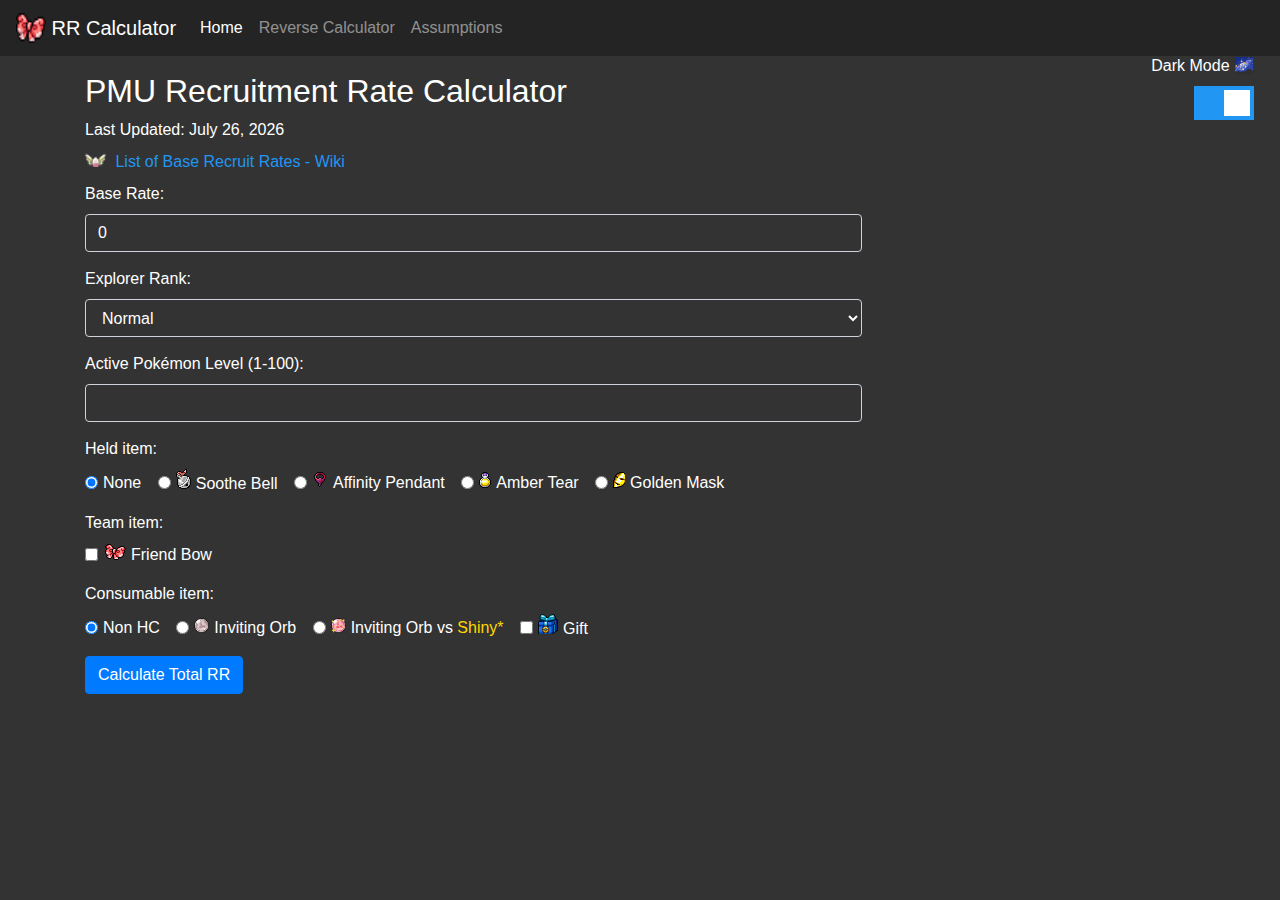
==== index.html @ 6702c9f1 "shiny label with asterick woo" ====
<!DOCTYPE html>
<html lang="en">

<head>
    <meta charset="UTF-8">
    <meta name="viewport" content="width=device-width, initial-scale=1.0">
    <link href="https://maxcdn.bootstrapcdn.com/bootstrap/4.5.2/css/bootstrap.min.css" rel="stylesheet">
    <link rel="stylesheet" href="styles.css">
    <link rel="icon" href="./fb.ico">
    <title>PMU RR Calculator</title>
</head>

<body class="dark-mode">
    <nav class="navbar navbar-expand-lg navbar-dark bg-dark">
        <a class="navbar-brand" href="#">
            <img src="./assets/img/fb.png" width="30" height="30" class="d-inline-block align-top" alt="">
            RR Calculator</a>
        <button class="navbar-toggler" type="button" data-toggle="collapse" data-target="#navbarNavAltMarkup"
            aria-controls="navbarNavAltMarkup" aria-expanded="false" aria-label="Toggle navigation">
            <span class="navbar-toggler-icon"></span>
        </button>
        <div class="collapse navbar-collapse" id="navbarNavAltMarkup">
            <div class="navbar-nav">
                <a class="nav-item nav-link active" href="#">Home <span class="sr-only">(current)</span></a>
                <a class="nav-item nav-link" href="#">Reverse Calculator</a>
                <a class="nav-item nav-link" href="#">Assumptions</a>
            </div>
        </div>
    </nav>
    <div class="container mt-3">
        <h2>PMU Recruitment Rate Calculator</h2>
        <div id="lastUpdated"></div>

        <div class="mt-1 mb-2 mx-3 top-right-container">
            <div class="switch-label">
                <label>Dark Mode 🌌</label>
            </div>
            <label class="switch">
                <!-- Checked to start in dark mode -->
                <input type="checkbox" id="darkModeSwitch" checked>
                <span class="slider"></span>
            </label>
        </div>

        <div class="my-2">
            <span class="sprite pmuwiki"></span>
            <a href="https://pokemonmysteryuniverse.fandom.com/wiki/Recruitable_Pok%C3%A9mon#List_of_Recruitable_Pok%C3%A9mon"
                target="_blank">List of Base Recruit Rates - Wiki</a>
        </div>

        <form id="rrForm" class="mt-2">
            <!-- Base Rate input -->
            <div class="form-group">
                <label for="baseRR">Base Rate:</label>
                <input type="number" class="form-control" id="baseRR" name="baseRR" step="0.01" value="0">
            </div>

            <!-- Explorer Rank input -->
            <div class="form-group">
                <label for="explorerRank">Explorer Rank:</label>
                <select class="form-control" id="explorerRank" name="explorerRank">
                    <option value="normal">Normal</option>
                    <option value="bronze">Bronze</option>
                    <option value="silver">Silver</option>
                    <option value="gold">Gold</option>
                    <option value="diamond">Diamond</option>
                    <option value="super">Super</option>
                    <option value="ultra">Ultra</option>
                    <option value="hyper">Hyper</option>
                    <option value="master">Master</option>
                    <option value="master-star">Master*</option>
                    <option value="master-double-star">Master**</option>
                    <option value="master-triple-star">Master***</option>
                    <option value="guildmaster">Guildmaster</option>
                </select>
            </div>

            <!-- Active mon Level input -->
            <div class="form-group">
                <label for="level">Active Pokémon Level (1-100):</label>
                <input type="number" class="form-control" id="level" name="level" min="1" max="100">
            </div>

            <!-- Held item -->
            <div class="form-group">
                <label>Held item:</label><br>
                <div class="form-check form-check-inline">
                    <input class="form-check-input" type="radio" name="heldItem" id="noheld" value="noheld" checked>
                    <label class="form-check-label" for="noheld">
                        <span class="sprite noheld"></span>None
                    </label>
                </div>
                <div class="form-check form-check-inline">
                    <input class="form-check-input" type="radio" name="heldItem" id="soothe" value="soothe">
                    <label class="form-check-label" for="soothe">
                        <span class="sprite soothe"></span>Soothe Bell
                    </label>
                </div>
                <div class="form-check form-check-inline">
                    <input class="form-check-input" type="radio" name="heldItem" id="affinity" value="affinity">
                    <label class="form-check-label" for="affinity">
                        <span class="sprite affinity"></span>Affinity Pendant
                    </label>
                </div>
                <div class="form-check form-check-inline">
                    <input class="form-check-input" type="radio" name="heldItem" id="amber" value="amber">
                    <label class="form-check-label" for="amber">
                        <span class="sprite amber"></span>Amber Tear
                    </label>
                </div>
                <div class="form-check form-check-inline">
                    <input class="form-check-input" type="radio" name="heldItem" id="gm" value="gm">
                    <label class="form-check-label" for="gm">
                        <span class="sprite gm"></span>Golden Mask
                    </label>
                </div>
            </div>

            <!-- Team item -->
            <div class="form-group">
                <label>Team item:</label><br>
                <div class="form-check">
                    <input type="checkbox" class="form-check-input" id="fb" name="fb">
                    <label class="form-check-label" for="fb">
                        <span class="sprite fb"></span>Friend Bow</label>
                </div>
            </div>

            <!-- Consumable item -->
            <div class="form-group">
                <label>Consumable item:</label><br>
                <div class="form-check form-check-inline">
                    <input class="form-check-input" type="radio" name="inviting" id="nonhc" value="nonhc" checked>
                    <label class="form-check-label" for="nonhc">
                        <span class="sprite nonhc"></span>Non HC
                    </label>
                </div>
                <div class="form-check form-check-inline">
                    <input class="form-check-input" type="radio" name="inviting" id="invitingnormal"
                        value="invitingnormal">
                    <label class="form-check-label" for="invitingnormal">
                        <span class="sprite invitingnormal"></span>Inviting Orb
                    </label>
                </div>
                <div class="form-check form-check-inline">
                    <input class="form-check-input" type="radio" name="inviting" id="invitingshiny"
                        value="invitingshiny">
                    <label class="form-check-label" for="invitingshiny">
                        <span class="sprite invitingshiny"></span>Inviting Orb vs <span
                            style="color: gold;">Shiny*</span>
                    </label>
                </div>
                <div class="form-check form-check-inline">
                    <input type="checkbox" class="form-check-input" id="gift" name="gift">
                    <label class="form-check-label" for="gift">
                        <span class="sprite gift"></span>Gift</label>
                </div>
            </div>
            <button type="button" class="btn btn-primary" id="calculateButton">Calculate Total RR</button>
        </form>
        <div class="my-3">
            <div id="totalRR"></div>
        </div>
    </div>

    <script src="script.js"></script>
    <script src="https://code.jquery.com/jquery-3.5.1.slim.min.js"></script>
    <script src="https://cdn.jsdelivr.net/npm/@popperjs/core@2.5.3/dist/umd/popper.min.js"></script>
    <script src="https://maxcdn.bootstrapcdn.com/bootstrap/4.5.2/js/bootstrap.min.js"></script>
</body>

</html>
---- styles.css ----
/* styles.css */

h2 {
    margin-top: 0 !important;
}

.dark-mode a {
    color:#2196F3;
}
.form-group {
    margin-bottom: 15px;
}

.sprite.pmuwiki {
    display: inline-block;
    width: 21px;
    height: 16px;
    background-image: url('./assets/img/pmuwiki.png'); /*Path to sprite image*/
    background-size: cover;
    margin-right: 5px; /*Spacing between sprite and label*/
}

.sprite.soothe {
    display: inline-block;
    width: 15px;
    height: 20px;
    background-image: url('./assets/img/soothe.png');
    background-size: cover;
    margin-right: 5px;
}

.sprite.affinity {
    display: inline-block;
    width: 16px;
    height: 16px;
    background-image: url('./assets/img/affinity.png');
    background-size: cover;
    margin-right: 5px;
}

.sprite.amber {
    display: inline-block;
    width: 12px;
    height: 16px;
    background-image: url('./assets/img/amber.png');
    background-size: cover;
    margin-right: 5px;
}

.sprite.gm {
    display: inline-block;
    width: 12px;
    height: 16px;
    background-image: url('./assets/img/gm.png');
    background-size: cover;
    margin-right: 5px;
}

.sprite.fb {
    display: inline-block;
    width: 21px;
    height: 16px;
    background-image: url('./assets/img/fb.png');
    background-size: cover;
    margin-right: 5px;
}

.sprite.invitingnormal {
    display: inline-block;
    width: 15px;
    height: 15px;
    background-image: url('./assets/img/invitingnormal.png');
    background-size: cover;
    margin-right: 5px;
}

.sprite.invitingshiny {
    display: inline-block;
    width: 15px;
    height: 15px;
    background-image: url('./assets/img/invitingshiny.png');
    background-size: cover;
    margin-right: 5px;
}

.sprite.gift {
    display: inline-block;
    width: 20px;
    height: 20px;
    background-image: url('./assets/img/gift.png');
    background-size: cover;
    margin-right: 5px;
}

.switch {
    position: relative;
    display: inline-block;
    width: 60px;
    height: 34px;
    margin-left: 10px;
}

.form-control {
    background-color: #fff; /* Background color for input fields and dropdowns in light mode */
    color: #333; /* Text color in light mode */
    width: 70%;
}

/* Styles for input fields and dropdowns in dark mode */

.top-right-container {
    position: absolute;
    top: 50px; /* Adjust the top distance as needed */
    right: 10px; /* Adjust the right distance as needed */
    display: flex;
    flex-direction: column;
    align-items: flex-end;
}
.dark-mode .form-control {
    background-color: #333; /* Background color for input fields and dropdowns in dark mode */
    color: #fff; /* Text color in dark mode */
    width: 70%;
}

body.dark-mode {
    background-color: #333;
    color: #fff;
}

.bg-dark{
    background-color: #242424 !important; /* For navbar */
}

.switch input { 
    opacity: 0;
    width: 0;
    height: 0;
}

.slider {
    position: absolute;
    cursor: pointer;
    top: 0;
    left: 0;
    right: 0;
    bottom: 0;
    background-color: #ccc;
    -webkit-transition: .4s;
    transition: .4s;
}

.slider:before {
    position: absolute;
    content: "";
    height: 26px;
    width: 26px;
    left: 4px;
    bottom: 4px;
    background-color: white;
    -webkit-transition: .4s;
    transition: .4s;
}

input:checked + .slider {
    background-color: #2196F3;
}

input:focus + .slider {
    box-shadow: 0 0 1px #2196F3;
}

input:checked + .slider:before {
    -webkit-transform: translateX(26px);
    -ms-transform: translateX(26px);
    transform: translateX(26px);
}
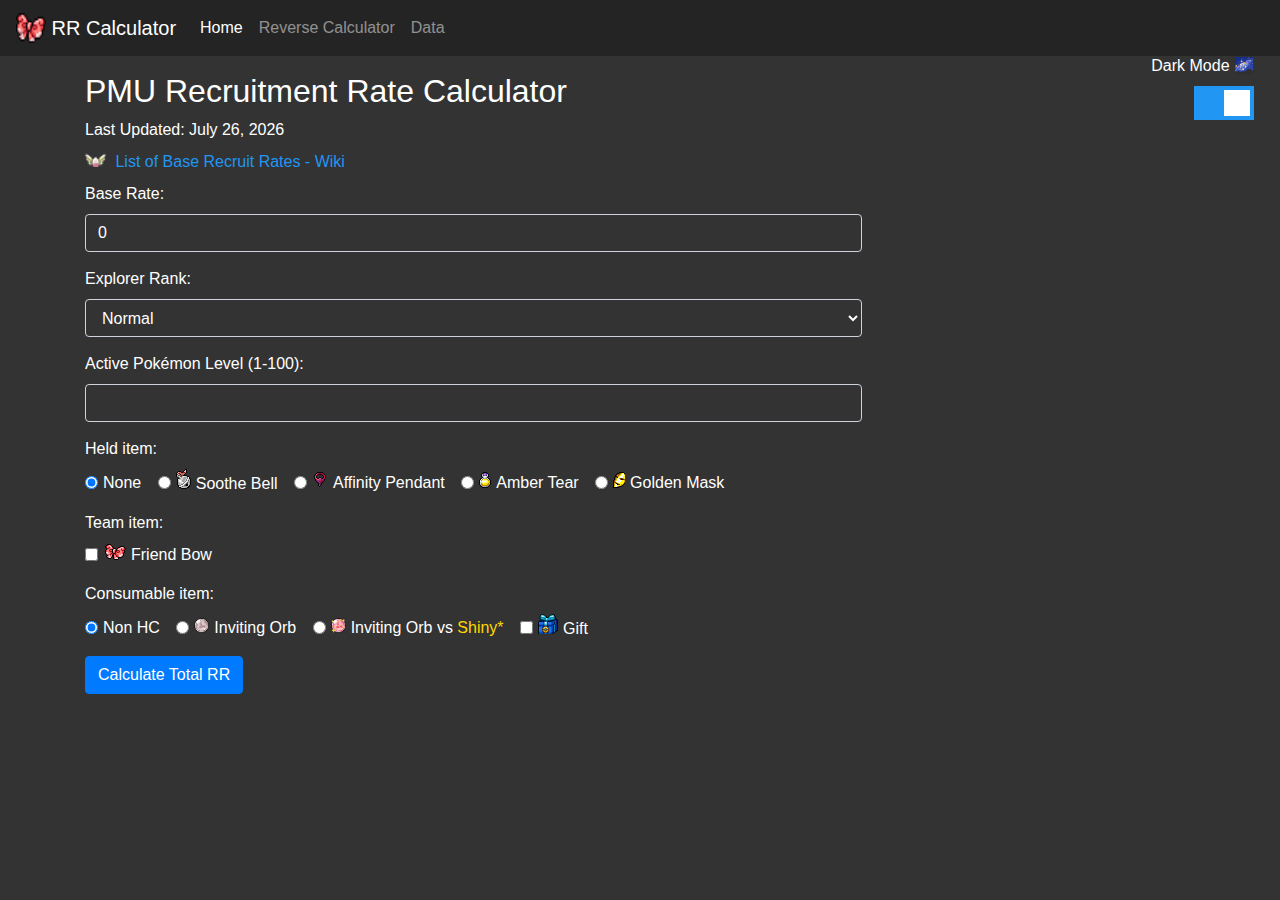
==== commit 0effc977: "restructred and some cdn to local" ====
--- a/index.html
+++ b/index.html
@@ -4,7 +4,7 @@
 <head>
     <meta charset="UTF-8">
     <meta name="viewport" content="width=device-width, initial-scale=1.0">
-    <link href="https://maxcdn.bootstrapcdn.com/bootstrap/4.5.2/css/bootstrap.min.css" rel="stylesheet">
+    <link href="./css/bootstrap.min.css" rel="stylesheet">
     <link rel="stylesheet" href="styles.css">
     <link rel="icon" href="./fb.ico">
     <title>PMU RR Calculator</title>
@@ -23,7 +23,7 @@
             <div class="navbar-nav">
                 <a class="nav-item nav-link active" href="#">Home <span class="sr-only">(current)</span></a>
                 <a class="nav-item nav-link" href="#">Reverse Calculator</a>
-                <a class="nav-item nav-link" href="#">Assumptions</a>
+                <a class="nav-item nav-link" href="#">Data</a>
             </div>
         </div>
     </nav>
@@ -166,7 +166,7 @@
     <script src="script.js"></script>
     <script src="https://code.jquery.com/jquery-3.5.1.slim.min.js"></script>
     <script src="https://cdn.jsdelivr.net/npm/@popperjs/core@2.5.3/dist/umd/popper.min.js"></script>
-    <script src="https://maxcdn.bootstrapcdn.com/bootstrap/4.5.2/js/bootstrap.min.js"></script>
+    <script src="./js/bootstrap.min.js"></script>
 </body>
 
 </html>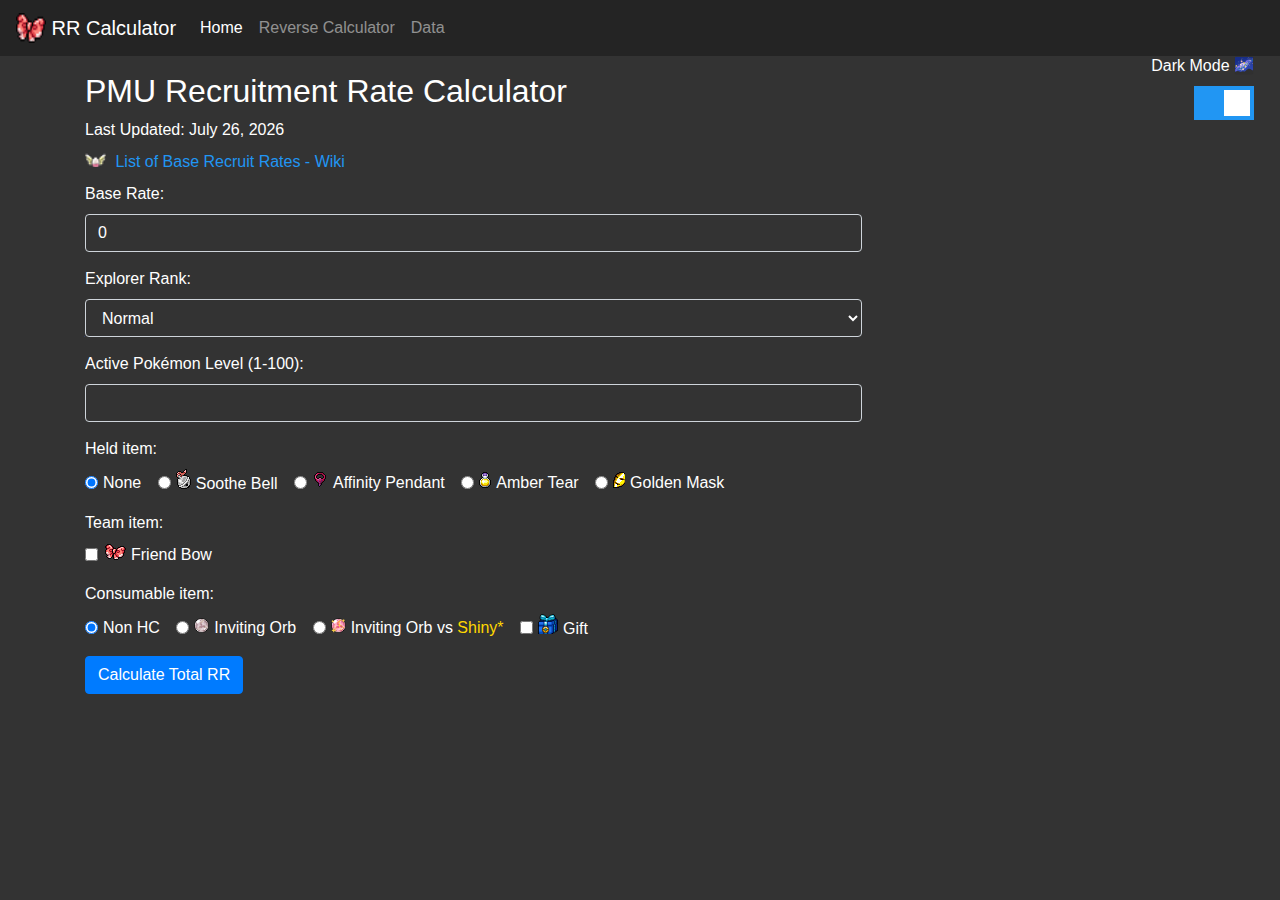
==== commit 81292d53: "Masked page links and extensions" ====
--- a/index.html
+++ b/index.html
@@ -22,7 +22,7 @@
         <div class="collapse navbar-collapse" id="navbarNavAltMarkup">
             <div class="navbar-nav">
                 <a class="nav-item nav-link active" href="#">Home <span class="sr-only">(current)</span></a>
-                <a class="nav-item nav-link" href="#">Reverse Calculator</a>
+                <a class="nav-item nav-link" href="./reverse">Reverse Calculator</a>
                 <a class="nav-item nav-link" href="#">Data</a>
             </div>
         </div>
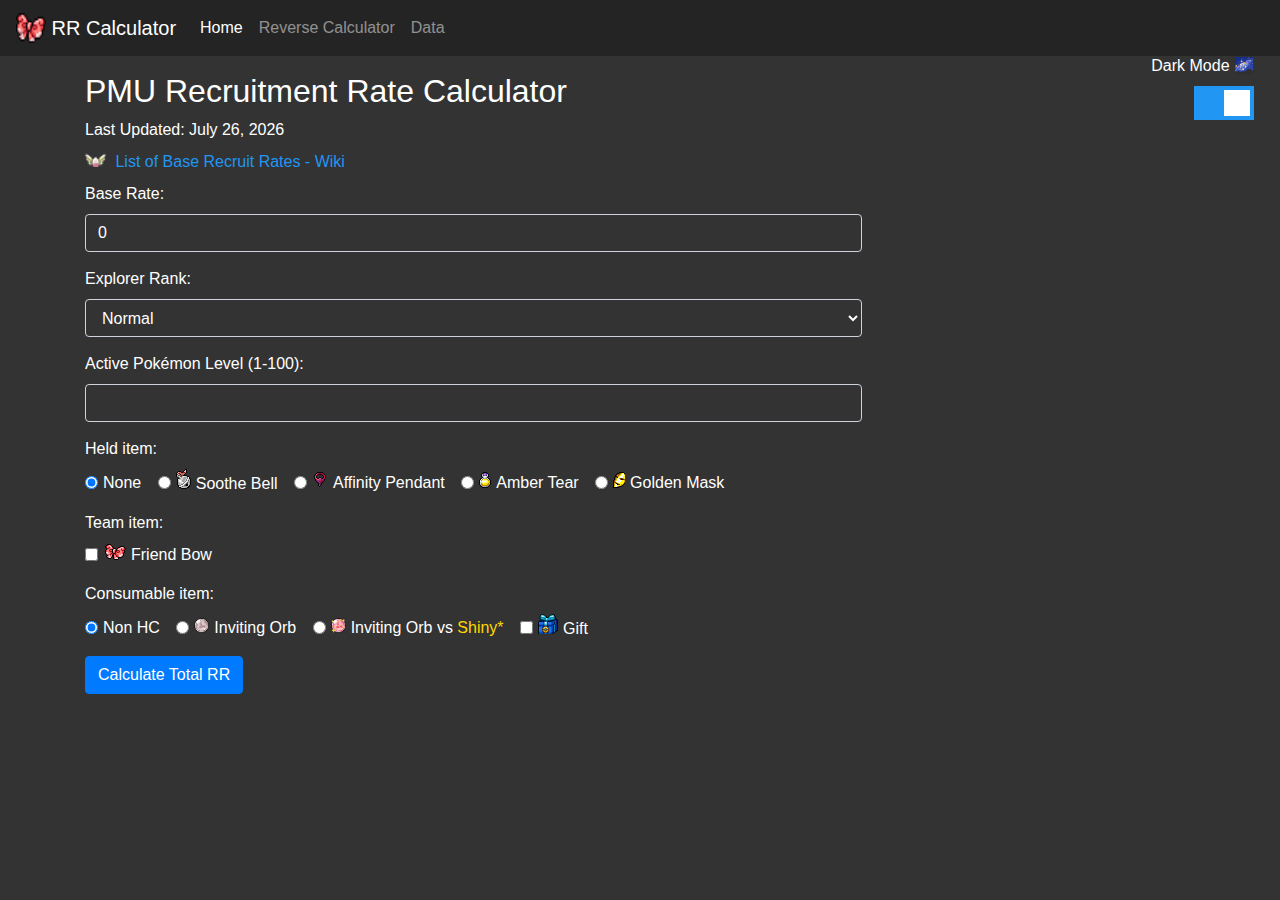
==== commit e6ecd738: "logo redirect to root" ====
--- a/index.html
+++ b/index.html
@@ -12,7 +12,7 @@
 
 <body class="dark-mode">
     <nav class="navbar navbar-expand-lg navbar-dark bg-dark">
-        <a class="navbar-brand" href="#">
+        <a class="navbar-brand" href="./">
             <img src="./assets/img/fb.png" width="30" height="30" class="d-inline-block align-top" alt="">
             RR Calculator</a>
         <button class="navbar-toggler" type="button" data-toggle="collapse" data-target="#navbarNavAltMarkup"
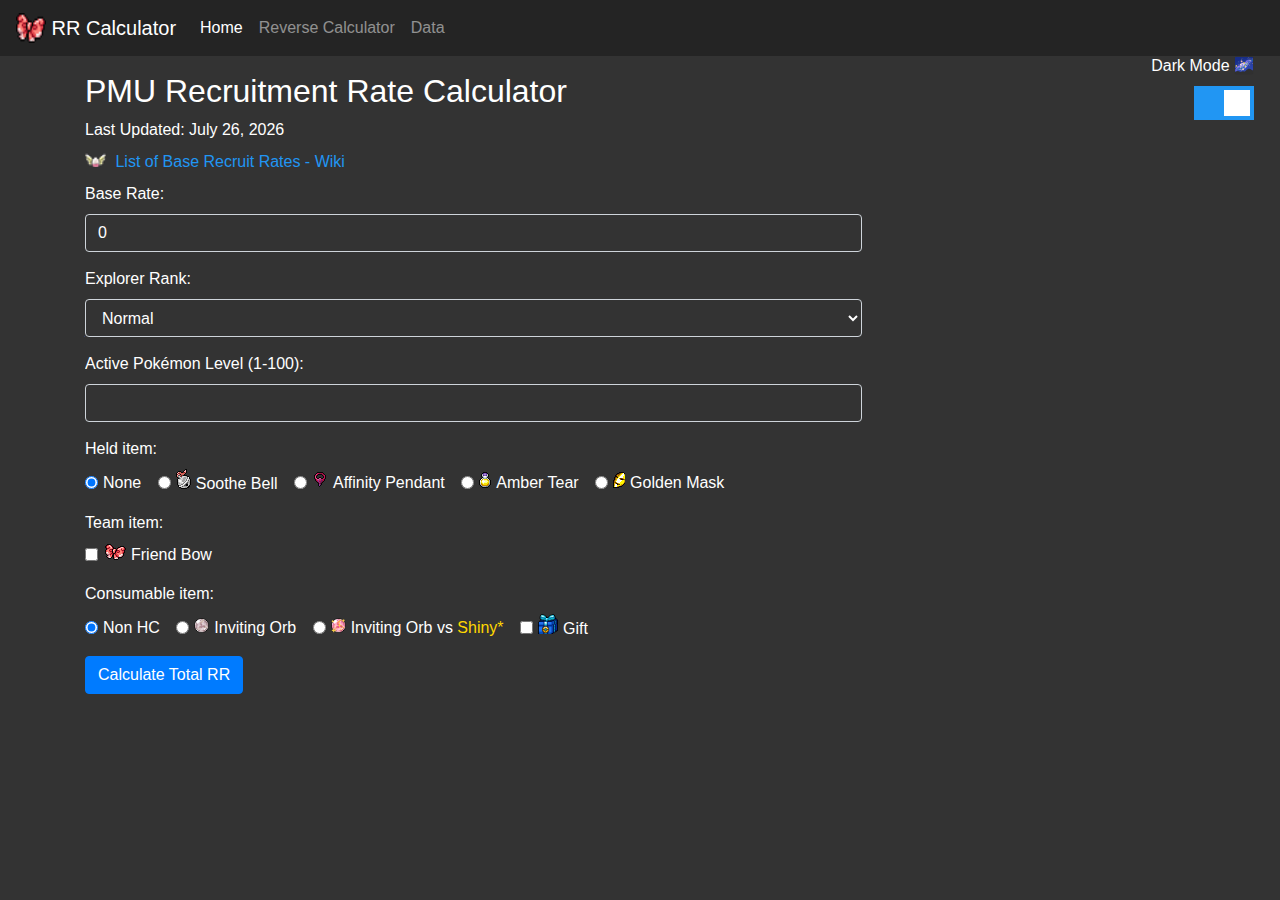
==== commit ea5b37a2: "Added data used page" ====
--- a/index.html
+++ b/index.html
@@ -23,7 +23,7 @@
             <div class="navbar-nav">
                 <a class="nav-item nav-link active" href="#">Home <span class="sr-only">(current)</span></a>
                 <a class="nav-item nav-link" href="./reverse">Reverse Calculator</a>
-                <a class="nav-item nav-link" href="#">Data</a>
+                <a class="nav-item nav-link" href="./data">Data</a>
             </div>
         </div>
     </nav>
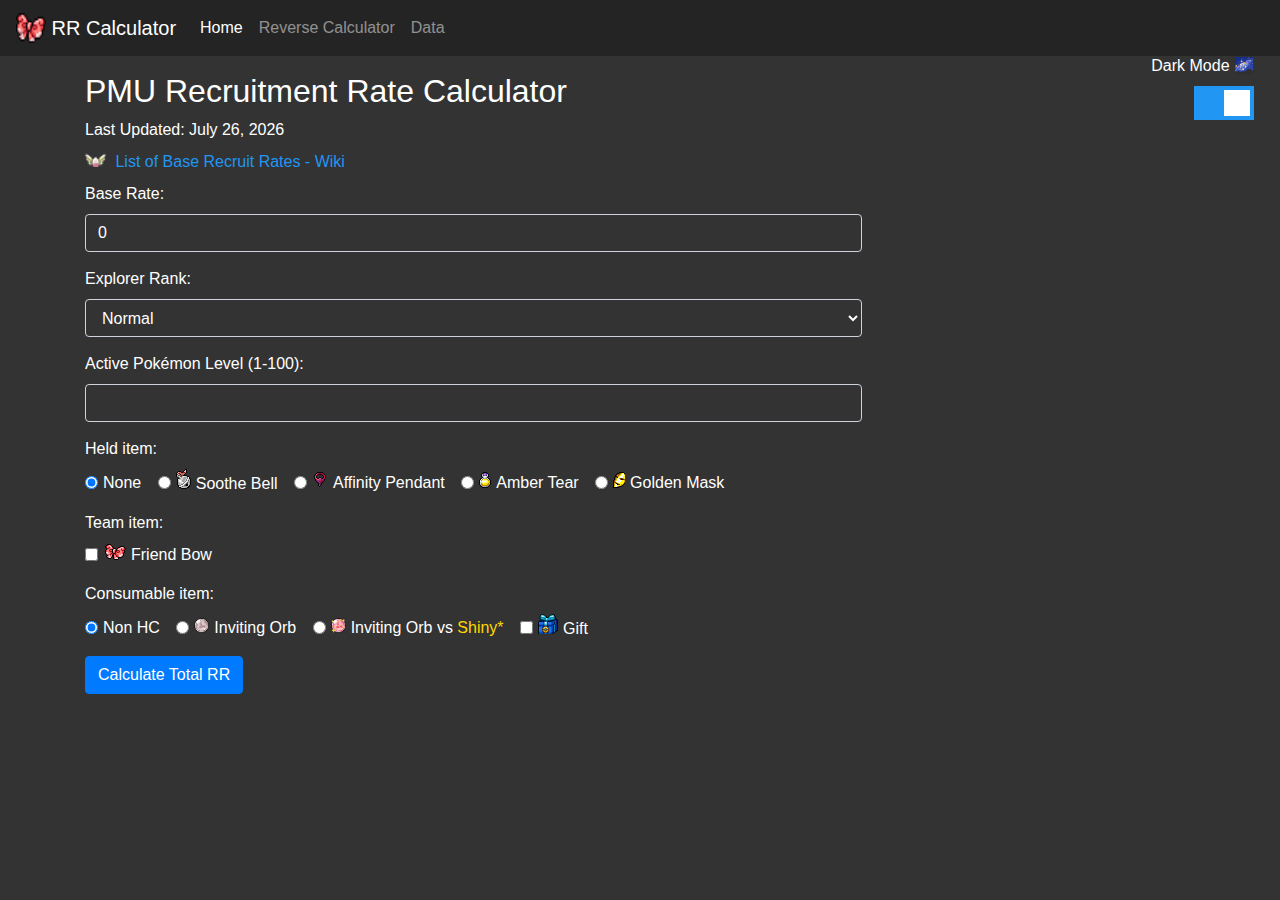
==== commit 6a3575db: "Made dev env links config for local" ====
--- a/index.html
+++ b/index.html
@@ -12,7 +12,7 @@
 
 <body class="dark-mode">
     <nav class="navbar navbar-expand-lg navbar-dark bg-dark">
-        <a class="navbar-brand" href="./">
+        <a class="navbar-brand" href="./index.html">
             <img src="./assets/img/fb.png" width="30" height="30" class="d-inline-block align-top" alt="">
             RR Calculator</a>
         <button class="navbar-toggler" type="button" data-toggle="collapse" data-target="#navbarNavAltMarkup"
@@ -22,8 +22,8 @@
         <div class="collapse navbar-collapse" id="navbarNavAltMarkup">
             <div class="navbar-nav">
                 <a class="nav-item nav-link active" href="#">Home <span class="sr-only">(current)</span></a>
-                <a class="nav-item nav-link" href="./reverse">Reverse Calculator</a>
-                <a class="nav-item nav-link" href="./data">Data</a>
+                <a class="nav-item nav-link" href="./reverse.html">Reverse Calculator</a>
+                <a class="nav-item nav-link" href="./data.html">Data</a>
             </div>
         </div>
     </nav>
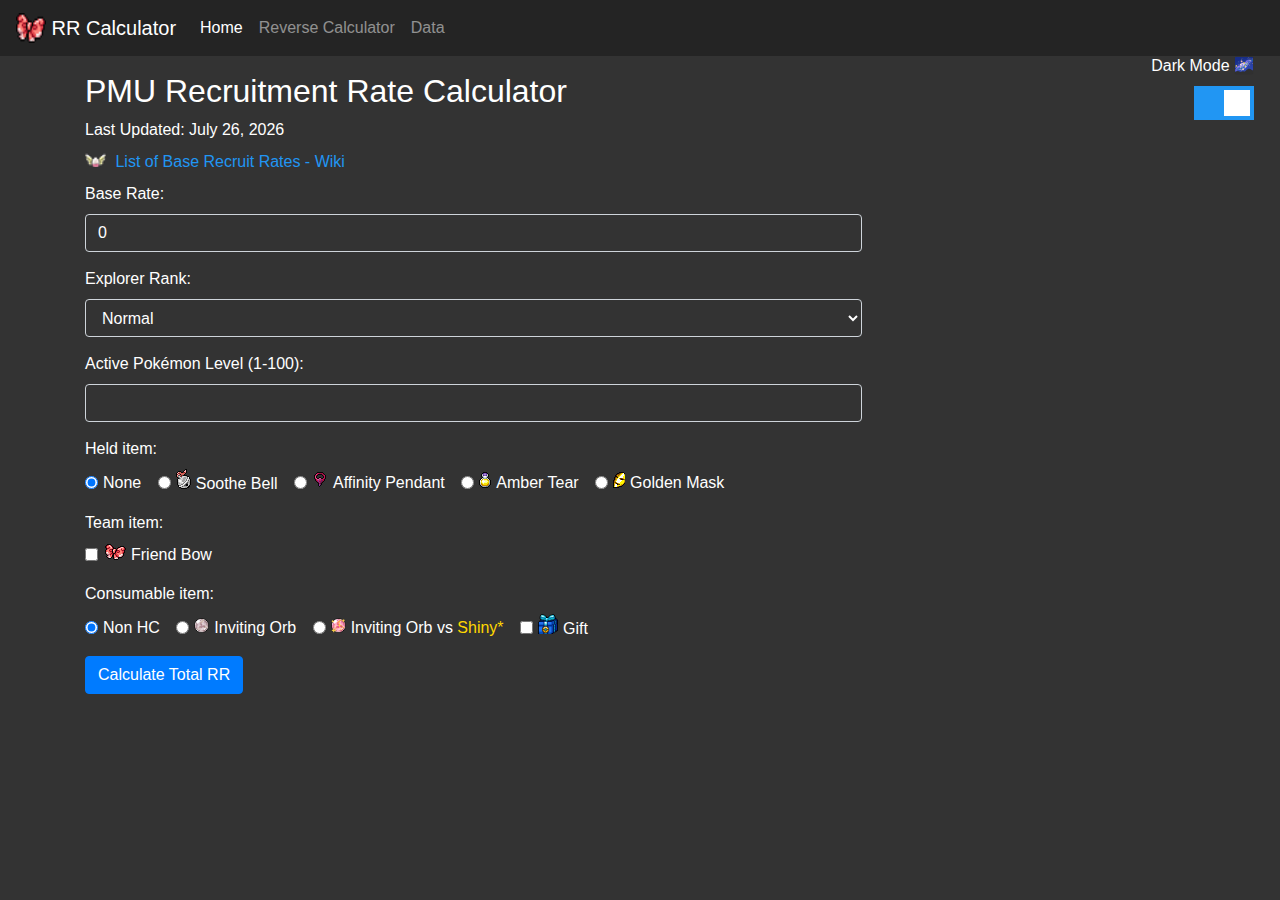
==== commit 17b7f9a9: "RR inputs changed to text instead of number for phone browser -ve support" ====
--- a/index.html
+++ b/index.html
@@ -52,7 +52,7 @@
             <!-- Base Rate input -->
             <div class="form-group">
                 <label for="baseRR">Base Rate:</label>
-                <input type="number" class="form-control" id="baseRR" name="baseRR" step="0.01" value="0">
+                <input type="text" class="form-control" id="baseRR" name="baseRR" step="0.01" value="0">
             </div>
 
             <!-- Explorer Rank input -->
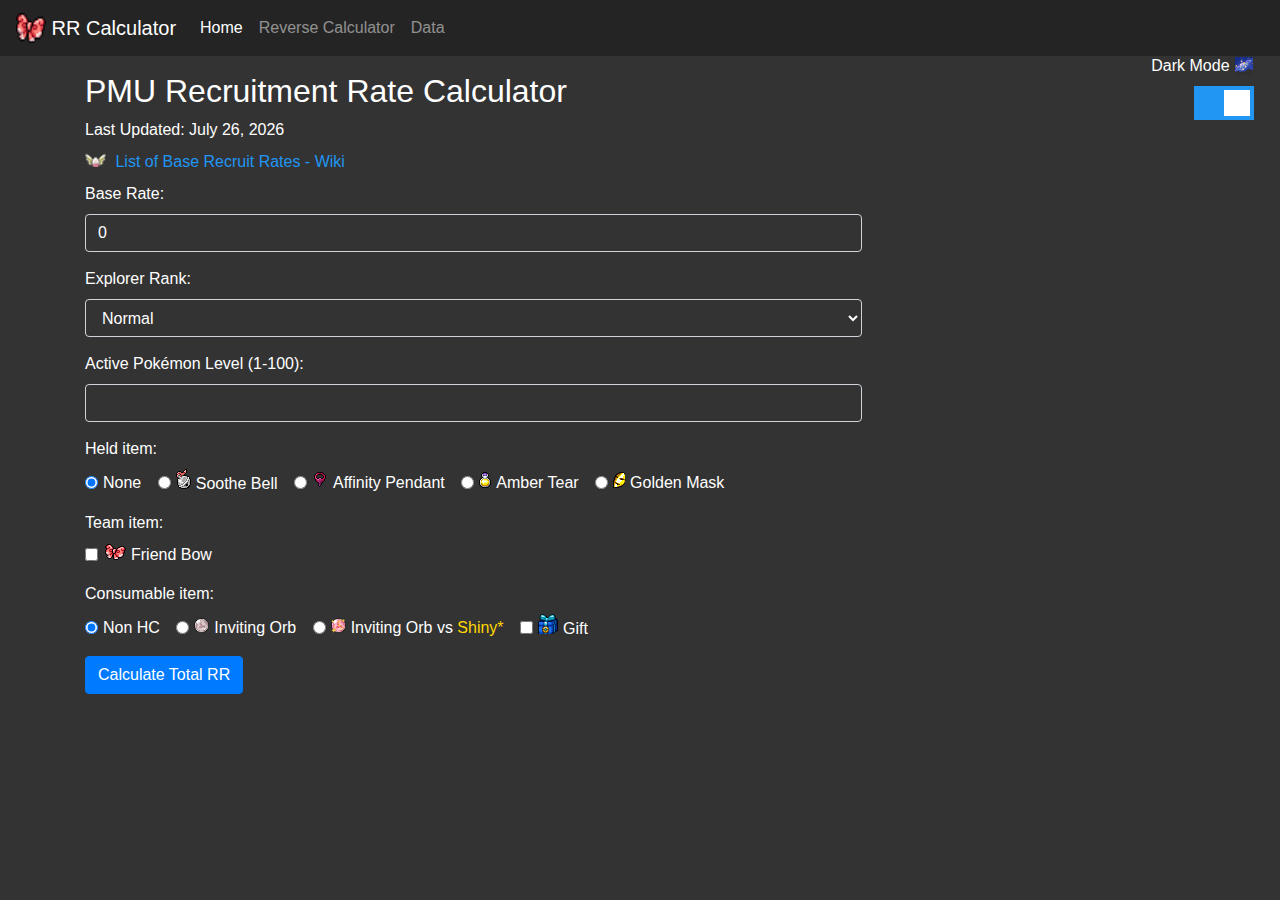
==== commit 25437454: "Merge branch 'dev'" ====
--- a/index.html
+++ b/index.html
@@ -12,7 +12,7 @@
 
 <body class="dark-mode">
     <nav class="navbar navbar-expand-lg navbar-dark bg-dark">
-        <a class="navbar-brand" href="./index.html">
+        <a class="navbar-brand" href="./">
             <img src="./assets/img/fb.png" width="30" height="30" class="d-inline-block align-top" alt="">
             RR Calculator</a>
         <button class="navbar-toggler" type="button" data-toggle="collapse" data-target="#navbarNavAltMarkup"
@@ -22,8 +22,8 @@
         <div class="collapse navbar-collapse" id="navbarNavAltMarkup">
             <div class="navbar-nav">
                 <a class="nav-item nav-link active" href="#">Home <span class="sr-only">(current)</span></a>
-                <a class="nav-item nav-link" href="./reverse.html">Reverse Calculator</a>
-                <a class="nav-item nav-link" href="./data.html">Data</a>
+                <a class="nav-item nav-link" href="./reverse">Reverse Calculator</a>
+                <a class="nav-item nav-link" href="./data">Data</a>
             </div>
         </div>
     </nav>
